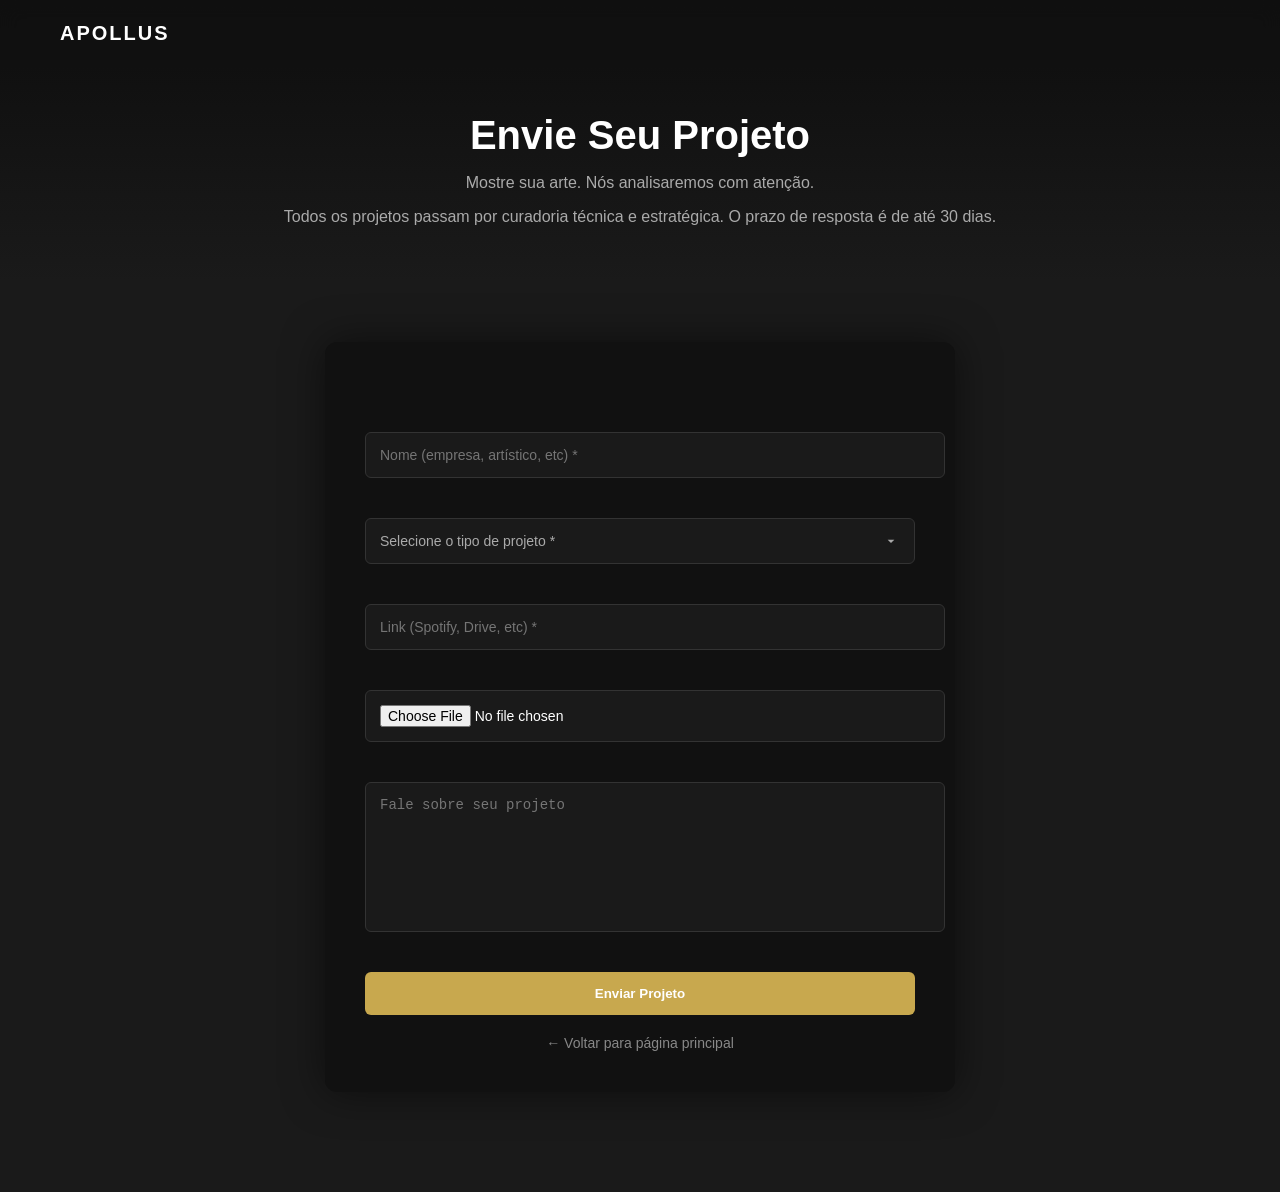
==== submeter.html @ 5355777c "Update submeter.html https://apollusart.getform.com/4om90" ====
<!DOCTYPE html>
<html>
<head>
  <title>Submeter Projeto - Apollus</title>
  <link rel="stylesheet" href="style.css">
</head>

<body>

<header class="topbar">
  <div class="logo">
  <a href="index.html">APOLLUS</a>
  </div>
  <nav>
  </nav>
</header>

<section class="submit-hero">
  <h1>Envie Seu Projeto</h1>
  <p>Mostre sua arte. Nós analisaremos com atenção.</p>
  <p class="prazo">
Todos os projetos passam por curadoria técnica e estratégica. O prazo de resposta é de até 30 dias.
</p>
</section>

  <section class="submit-section">
        <div class="form-container">
<form action="https://apollusart.getform.com/4om90" method="POST" enctype="multipart/form-data">

  <input type="text" name="Nome" placeholder="Nome (empresa, artístico, etc) *" required>

  <select name="Tipo de Projeto" required>
    <option value="">Selecione o tipo de projeto *</option>
    <option value="Produção">Produção</option>
    <option value="Mixagem & masterização">Mixagem & masterização</option>
    <option value="Eventos">Eventos</option>
    <option value="Arte & Entretenimento">Arte & Entretenimento</option>
    <option value="Locações">Locações</option>
    <option value="Distribuição Digital">Distribuição Digital</option>
    <option value="Cursos e Aulas">Cursos & Aulas</option>
  </select>

  <input type="text" name="Link" placeholder="Link (Spotify, Drive, etc) *" required>

  <input type="file" name="Foto" accept="image/*">

  <textarea name="Mensagem" placeholder="Fale sobre seu projeto"></textarea>

  <button type="submit">Enviar Projeto</button>

  <!-- Configurações invisíveis -->
  <input type="hidden" name="_subject" value="Novo Lead - Envie Seu Projeto | Apollus">
  <input type="hidden" name="_captcha" value="false">
  <input type="hidden" name="_autoresponse" value="Recebemos seu projeto com sucesso. O prazo de avaliação é de até 30 dias. Caso seja aprovado, entraremos em contato. - Equipe Apollus">

</form>
    <a href="index.html" class="voltar">← Voltar para página principal</a>
  </div>
</section>

<script src="script.js"></script>
</body>

</html>
---- style.css ----
html {
  scroll-behavior: smooth;
}

body {
  margin: 0;
  font-family: 'Montserrat', sans-serif;
  background: #c8a84e;
  color: #f2f2f2;
}
.container {
  max-width: 1200px;
  margin: 0 auto;
  padding: 0 2px; /* espaço lateral */
}
header {
  position: fixed;
  width: 100%;
  padding: 25px 0;
  transition: 0.4s;
  z-index: 1000;
}

header.scrolled {
  background: rgba(0,0,0,0.9);
  backdrop-filter: blur(10px);
}

.nav {
  display: flex;
  justify-content: space-between;
  align-items: center;
}

.logo {
  letter-spacing: 4px;
  font-weight: 700;
}

nav ul {
  display: flex;
  gap: 40px;
  list-style: none;
}

nav a {
  color: #f2f2f2;
  text-decoration: none;
  font-size: 0.85rem;
  letter-spacing: 1px;
  transition: 0.3s;
}

.nav-cta {
  border: 1px solid #c8a84e;
  padding: 8px 18px;
}

nav a:hover {
  color: #c8a84e;
}

.hero {
  height: 100vh;
  background: linear-gradient(rgba(0,0,0,0.7), rgba(0,0,0,0.9)),
              url('assets/hero.jpg') center/cover no-repeat;
  display: flex;
  align-items: center;
  justify-content: center;
  text-align: center;
}

.hero h2 {
  transition: transform 0.2s linear;
  font-size: 3.5rem;
  font-weight: 700;
}

.hero p {
  margin: 25px 0;
  color: #ccc;
}

.hero-services {
  margin-top: 30px;
  margin-bottom: 50px;
  display: flex;
  flex-wrap: wrap;
  justify-content: center;
  gap: 18px;
  font-size: 0.95rem;
  letter-spacing: 1px;
  opacity: 0.85;
}

.hero-services a {
  text-decoration: none;
  padding: 8px 18px;
  border: 1px solid rgba(255,255,255,0.3);
  border-radius: 30px;
  font-size: 0.9rem;
  letter-spacing: 1px;
  color: white;
  transition: 0.3s ease;
}

.hero-services a:hover {
  background: rgba(255,255,255,0.1);
  transform: translateY(-2px);
}
.btn {
  padding: 14px 35px;
  text-decoration: none;
  font-size: 0.8rem;
  letter-spacing: 1px;
  transition: 0.3s;
}

.primary {
  background: #c8a84e;
  color: #000;
}

.primary:hover {
  background: #e6c96f;
}

.secondary {
  background: transparent;
  color: #c8a84e;
  border: 1px solid #c8a84e;
}

.secondary:hover{
  background: #c8a84e;
  color: #000;
}

.section {
  padding: 140px 0;
}

.dark {
  background: #141414;
}

.grid {
  display: flex;
  gap: 40px;
  margin-top: 60px;
}

.card {
  flex: 1;
  padding: 40px;
  background: #1a1a1a;
  border: 1px solid #222;
  transition: 0.4s;
}

.card:hover {
  transform: translateY(-8px);
  border-color: #c8a84e;
}

.cta-final {
  padding: 120px 0;
  text-align: center;
  background: linear-gradient(90deg, #000, #111);
}

form {
  display: flex;
  flex-direction: column;
  gap: 20px;
  margin-top: 40px;
}

input, textarea {
  padding: 16px;
  background: #1a1a1a;
  border: 1px solid #222;
  color: #fff;
}

/* ===== ADMIN ===== */

.admin-body {
  background: #0d0d0d;
  font-family: Arial, sans-serif;
  color: white;
  margin: 0;
  display: flex;
  height: 100vh;
}

.admin-card {
  margin: auto;
  background: #1a1a1a;
  padding: 40px;
  border-radius: 12px;
  width: 320px;
  text-align: center;
  box-shadow: 0 0 40px rgba(0,0,0,0.5);
}

.admin-card input {
  width: 100%;
  padding: 12px;
  margin: 10px 0;
  border: none;
  border-radius: 6px;
  background: #262626;
  color: white;
}

.admin-card button {
  width: 100%;
  padding: 12px;
  background: #b30000;
  border: none;
  border-radius: 6px;
  color: white;
  cursor: pointer;
  transition: 0.3s;
}

.admin-card button:hover {
  transform: translateY(-2px);
  box-shadow: 0 10px 25px rgba(255, 0, 0, 0.3);
}

.sidebar {
  width: 220px;
  background: #141414;
  padding: 20px;
  display: flex;
  flex-direction: column;
}

.sidebar h2 {
  margin-bottom: 30px;
}

.sidebar button {
  background: none;
  border: none;
  color: white;
  padding: 12px 0;
  text-align: left;
  cursor: pointer;
  font-size: 14px;
}

.sidebar button:hover {
  color: #ff0000;
}

.main {
  flex: 1;
  padding: 40px;
}

.section {
  margin-top: 20px;
}

.hidden {
  display: none;
}

.error {
  color: red;
  font-size: 14px;
}
.form-container {
  max-width: 500px;
  margin: 80px auto;
  background: #1a1a1a;
  padding: 40px;
  border-radius: 12px;
  color: white;
  text-align: center;
}

.form-container input,
.form-container textarea {
  width: 100%;
  padding: 12px;
  margin: 10px 0;
  border: none;
  border-radius: 6px;
  background: #262626;
  color: white;
}

.form-container textarea {
  height: 100px;
  resize: none;
}

.form-container button {
  width: 100%;
  padding: 12px;
  background: #b30000;
  border: none;
  border-radius: 6px;
  color: white;
  cursor: pointer;
  transition: 0.3s;
}

.form-container button:hover {
  background: #ff0000;
}

/* Topbar */

.topbar {
 position: fixed;
  top: 0;
  width: 100%;
  padding: 20px 60px;
  display: flex;
  justify-content: space-between;
  align-items: center;
  background: rgba(17,17,17,0.85);
  backdrop-filter: blur(10px);
  z-index: 1000;
  transition: all 0.3s ease;
}


.logo {
  font-size: 22px;
  font-weight: bold;
  color: white;
  letter-spacing: 2px;
}

.topbar nav a {
  position: relative;
  margin-left: 25px;
  text-decoration: none;
  color: #ccc;
  transition: 0.3s ease;
}

.topbar nav a::after {
  content: "";
  position: absolute;
  left: 0;
  bottom: -6px;
  width: 0%;
  height: 2px;
  background: #c8a84e;
  transition: 0.3s;
}

.topbar nav a:hover::after,
.topbar nav a.active::after {
  width: 100%;
}

.topbar nav a:hover {
  color: white;
}

.topbar nav a:hover::after {
  width: 100%;
}
/* Hero */

.submit-hero {
  text-align: center;
  padding: 80px 20px 40px;
  background: linear-gradient(to bottom, #0d0d0d, #1a1a1a);
  color: white;
}

.submit-hero h1 {
  font-size: 40px;
  margin-bottom: 10px;
}

.submit-hero p {
  color: #aaa;
}

/* Form Section */

.submit-section {
  padding: 60px 20px 100px;
  background: #1a1a1a;
}

.form-container {
  max-width: 550px;
  margin: auto;
  background: #111;
  padding: 40px;
  border-radius: 12px;
  box-shadow: 0 0 40px rgba(0,0,0,0.5);
  text-align: center;
}

.form-container input,
.form-container textarea {
  width: 100%;
  padding: 14px;
  margin: 10px 0;
  border: 1px solid #333;
  border-radius: 6px;
  background: #1a1a1a;
  color: white;
  font-size: 14px;
}

.form-container textarea {
  height: 120px;
  resize: none;
}

.form-container button {
  width: 100%;
  padding: 14px;
  margin-top: 10px;
  background: #c8a84e;
  border: none;
  border-radius: 6px;
  color: white;
  font-weight: bold;
  cursor: pointer;
  transition: 0.3s;
}

.form-container button:hover {
  background: #dfcd9b;
}

.voltar {
  display: inline-block;
  margin-top: 20px;
  color: #888;
  text-decoration: none;
  font-size: 14px;
}

.voltar:hover {
  color: white;
}
/* Animação suave */


.fade-in {
  opacity: 0;
  transform: translateY(20px);
  transition: all 0.8s ease;
}

.fade-in.visible {
  opacity: 1;
  transform: translateY(0);
}
/* Layout geral */
.admin-container {
  display: flex;
  min-height: 100vh;
  background: #0d0d0d;
  color: white;
}

/* Sidebar */
.admin-sidebar {
  width: 220px;
  background: #111;
  padding: 30px 20px;
  border-right: 1px solid #222;
}

.admin-sidebar h2 {
  margin-bottom: 40px;
  letter-spacing: 2px;
}

.admin-sidebar ul {
  list-style: none;
  padding: 0;
}

.admin-sidebar li {
  padding: 12px;
  margin-bottom: 10px;
  border-radius: 8px;
  cursor: pointer;
  transition: 0.3s;
}

.admin-sidebar li:hover,
.admin-sidebar li.active {
  background: #1f1f1f;
}

/* Main */
.admin-main {
  flex: 1;
  padding: 40px;
}

/* Top section */
.admin-top {
  display: flex;
  justify-content: space-between;
  align-items: center;
  margin-bottom: 40px;
}

.admin-stats {
  display: flex;
  gap: 20px;
}

.stat-card {
  background: #1a1a1a;
  padding: 20px 30px;
  border-radius: 12px;
  text-align: center;
  transition: 0.3s;
}

.stat-card:hover {
  transform: translateY(-4px);
  box-shadow: 0 15px 35px rgba(0,0,0,0.5);
}

.stat-card h3 {
  font-size: 28px;
  margin-bottom: 5px;
}

/* Submissions grid */
.submissions-grid {
  display: grid;
  grid-template-columns: repeat(auto-fill, minmax(300px, 1fr));
  gap: 20px;
}

/* Card */
.submission-card {
  background: #1a1a1a;
  padding: 20px;
  border-radius: 12px;
  transition: 0.3s;
}

.submission-card:hover {
  transform: translateY(-6px);
  box-shadow: 0 20px 40px rgba(0,0,0,0.6);
}

.submission-card img {
  width: 100%;
  border-radius: 8px;
  margin-bottom: 10px;
}

.submission-card audio {
  width: 100%;
  margin-top: 10px;
}

.status {
  display: inline-block;
  margin-top: 10px;
  padding: 5px 10px;
  border-radius: 6px;
  font-size: 12px;
}

.status.novo {
  background: #333;
}

.status.aprovado {
  background: #006400;
}

.status.recusado {
  background: #8b0000;
}

.menu-item.active {
  background: #1f1f1f;
}

.floating-home {
  position: fixed;
  bottom: 30px;
  right: 30px;
  background: #b39800;
  color: white;
  padding: 14px 20px;
  border-radius: 50px;
  text-decoration: none;
  font-weight: bold;
  box-shadow: 0 15px 35px rgba(0,0,0,0.4);
  transition: all 0.3s ease;
  z-index: 1000;
}

.floating-home:hover {
  transform: translateY(-4px);
  background: #eeff00;
  box-shadow: 0 20px 45px rgba(0,0,0,0.6);
}
select {
  width: 100%;
  padding: 14px;
  margin: 10px 0;
  border: 1px solid #333;
  border-radius: 6px;
  background: #1a1a1a;
  color: #aaa;
  font-size: 14px;
  appearance: none;
  -webkit-appearance: none;
  -moz-appearance: none;
  cursor: pointer;
  transition: 0.3s;
  background-image: url("data:image/svg+xml;charset=UTF-8,%3Csvg fill='%23aaa' height='20' viewBox='0 0 24 24' width='20' xmlns='http://www.w3.org/2000/svg'%3E%3Cpath d='M7 10l5 5 5-5z'/%3E%3C/svg%3E");
  background-repeat: no-repeat;
  background-position: right 15px center;
  background-size: 16px;
}

/* Foco igual aos inputs */
select:focus {
  outline: none;
  border-color: #b30000;
  color: white;
}
.custom-select {
  position: relative;
  width: 100%;
  margin: 10px 0;
}

.select-selected {
  padding: 14px;
  border: 1px solid #333;
  border-radius: 6px;
  background: #1a1a1a;
  color: #aaa;
  cursor: pointer;
  transition: 0.3s;
}

.select-selected:hover {
  border-color: #555;
}

.select-selected.active {
  border-color: #b30000;
  color: white;
}

.select-options {
  position: absolute;
  width: 100%;
  background: #1a1a1a;
  border: 1px solid #333;
  border-radius: 6px;
  margin-top: 5px;
  overflow: hidden;
  max-height: 0;
  transition: all 0.3s ease;
  opacity: 0;
  z-index: 100;
}

.select-options.open {
  max-height: 300px;
  opacity: 1;
}

.select-options div {
  padding: 12px 14px;
  cursor: pointer;
  transition: 0.2s;
}

.select-options div:hover {
  background: #222;
}

.logo a {
  font-size: 20px;
  font-weight: 700;
  letter-spacing: 2px;
  color: white;
  text-decoration: none;
}

.nav-links {
  display: flex;
  gap: 30px;
}

.nav-links a {
  color: #ccc;
  text-decoration: none;
  font-size: 15px;
  position: relative;
  transition: 0.3s;
}

.nav-links a:hover {
  color: white;
}

.nav-links a.active {
  color: #6c5ce7;
}

.nav-links a.active::after {
  content: "";
  position: absolute;
  bottom: -6px;
  left: 0;
  width: 100%;
  height: 2px;
  background: #6c5ce7;
  border-radius: 2px;
}

/* ===== RESPONSIVIDADE GLOBAL ===== */



/* ===== TEAM SECTION ===== */

.team-section {
  padding: 140px 0;
  background: #141414;
  text-align: center;
}

.section-title {
  font-size: 36px;
  margin-bottom: 10px;
}

.section-subtitle {
  color: #aaa;
  margin-bottom: 60px;
}

.team-grid {
  display: flex;
  gap: 40px;
  justify-content: center;
  flex-wrap: wrap;
}

.team-card {
  background: #1a1a1a;
  padding: 30px;
  border-radius: 12px;
  width: 280px;
  transition: 0.4s;
}

.team-card:hover {
  transform: translateY(-8px);
  box-shadow: 0 20px 40px rgba(0,0,0,0.6);
}

.team-card img {
  width: 120px;
  height: 120px;
  border-radius: 50%;
  object-fit: cover;
  margin-bottom: 20px;
  border: 3px solid #c8a84e;
}

.team-card h3 {
  margin-bottom: 5px;
}

.team-card span {
  color: #c8a84e;
  font-size: 14px;
}

/* Responsivo */

@media (max-width: 768px) {
  .team-section {
    padding: 100px 20px;
  }

  .section-title {
    font-size: 26px;
  }

  .team-grid {
    flex-direction: column;
    align-items: center;
  }
}

/* ================= MOBILE GLOBAL ================= */

@media (max-width: 1024px) {
  .grid {
    flex-direction: column;
  }

  .hero h2 {
    font-size: 2.5rem;
  }

  .section {
    padding: 100px 20px;
  }
}

/* ================= MOBILE 768px ================= */

@media (max-width: 768px) {

  header {
    padding: auto;
    margin: auto;
    
  }

  .container {
    margin: auto;
    padding: 0 10px;
  }

  /* NAV */

  .nav {
    margin: auto;
    flex-direction: column;
    gap: 15px;
  }

  nav ul {
    flex-direction: column;
    gap: 15px;
    align-items: center;
  }

  .nav-links {
    flex-direction: column;
    gap: 15px;
  }

  /* HERO */

  .hero {
    padding: 100px 20px;
    height: auto;
    min-height: 100vh;
  }

  .hero h2 {
    font-size: 2rem;
  }

  .hero-services {
    flex-direction: column;
    gap: 12px;
  }

  .btn {
    display: block;
    width: 100%;
    text-align: center;
  }

  /* CARDS */

  .grid {
    flex-direction: column;
  }

  .card {
    padding: 25px;
  }

  /* ADMIN */

  .admin-container {
    flex-direction: column;
  }

  .admin-sidebar {
    width: 100%;
    border-right: none;
    border-bottom: 1px solid #222;
  }

  .admin-main {
    padding: 20px;
  }

  .admin-top {
    flex-direction: column;
    gap: 20px;
    align-items: flex-start;
  }

  .admin-stats {
    flex-direction: column;
    width: 100%;
  }

  .stat-card {
    width: 100%;
  }

  /* TOPBAR */

  .topbar {
    padding: 15px 20px;
    flex-direction: column;
    gap: 10px;
  }

  .topbar nav a {
    margin-left: 0;
  }

  /* FORM */

  .form-container {
    padding: 25px;
  }

  input, textarea, select {
    font-size: 16px; /* evita zoom automático no iPhone */
  }

  /* TEAM */

  .team-grid {
    flex-direction: column;
    align-items: center;
  }

}
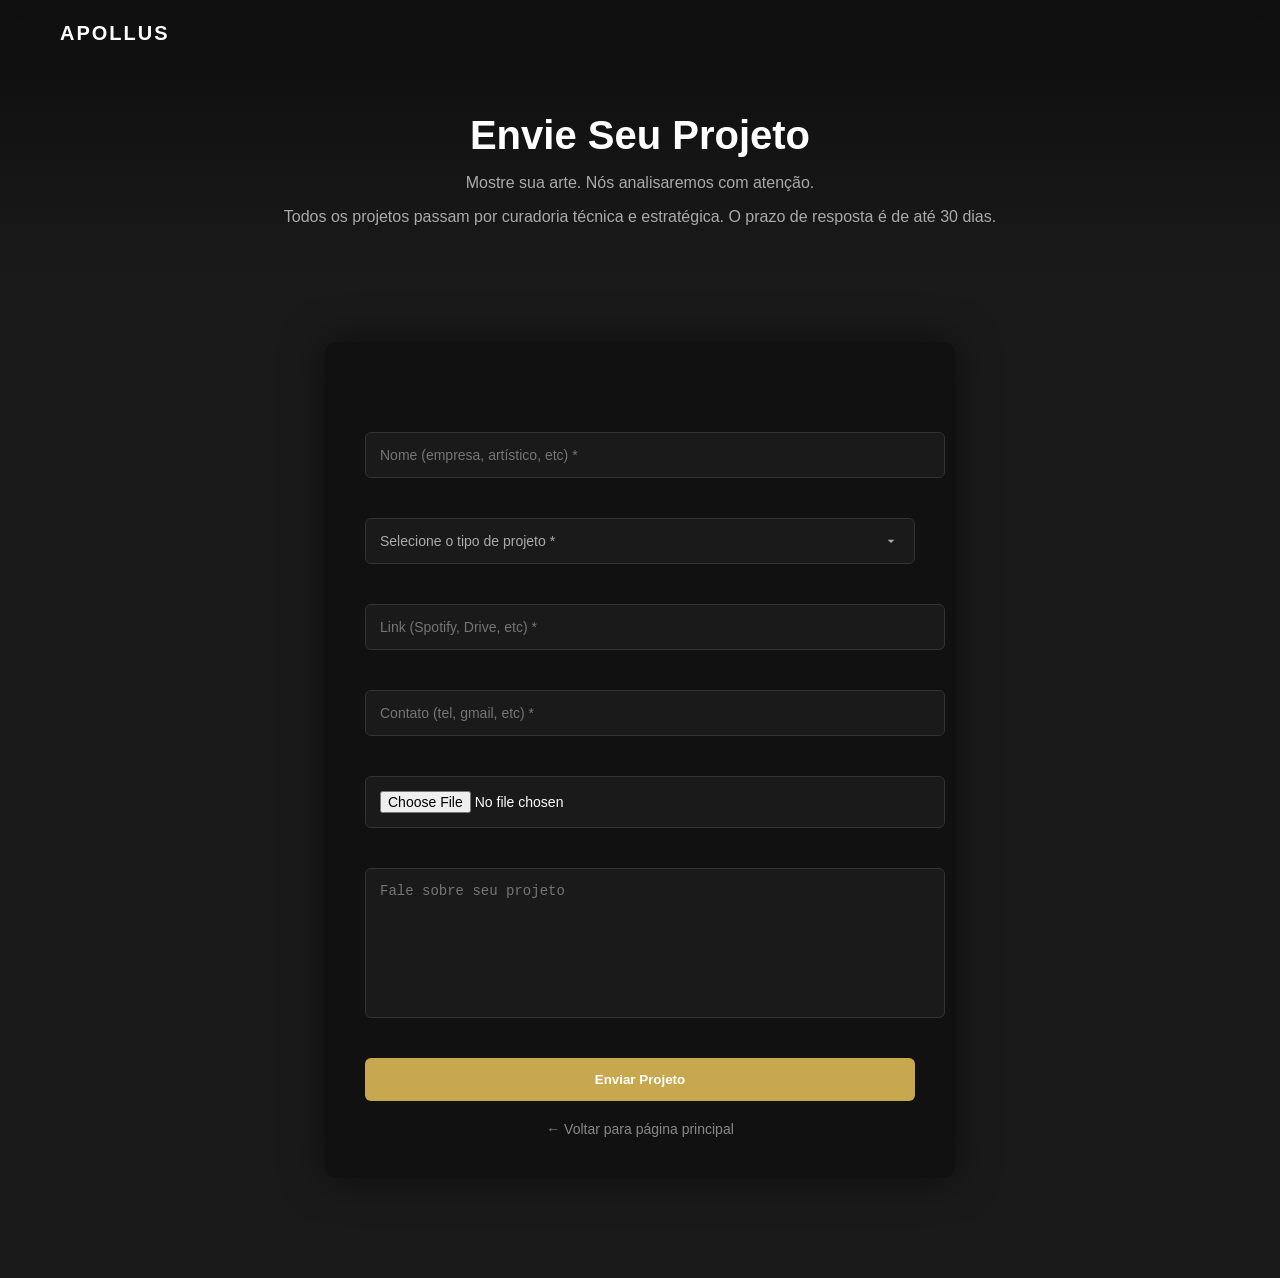
==== commit 0f3a653a: "Update submeter.html" ====
--- a/submeter.html
+++ b/submeter.html
@@ -25,7 +25,7 @@
 
   <section class="submit-section">
         <div class="form-container">
-<form action="https://apollusart.getform.com/4om90" method="POST" enctype="multipart/form-data">
+<form action="https://usebasin.com/f/f6f7a348795a" method="POST" enctype="multipart/form-data">
 
   <input type="text" name="Nome" placeholder="Nome (empresa, artístico, etc) *" required>
 
@@ -41,6 +41,7 @@
   </select>
 
   <input type="text" name="Link" placeholder="Link (Spotify, Drive, etc) *" required>
+  <input type="text" name="contato" placeholder="Contato (tel, gmail, etc) *" required>
 
   <input type="file" name="Foto" accept="image/*">
 
@@ -63,3 +64,6 @@
 
 </html>
 
+
+
+
